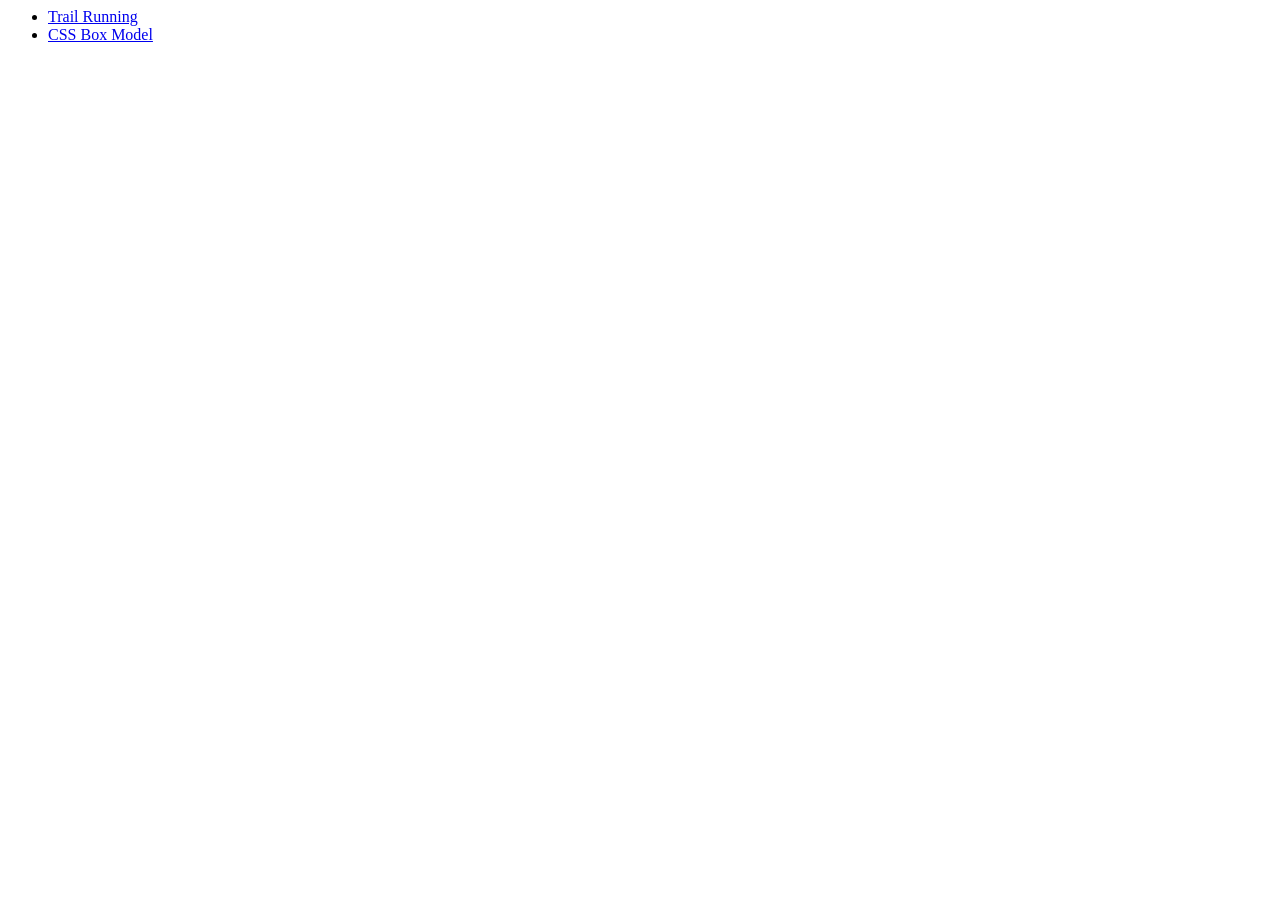
==== index.html @ c6a2dcf4 "added first files" ====
<html lang="en-US">

<head>
<meta charset="UTF-8">

<title>Home Page</title>

<meta name="description" content="A home page">
<meta name="keywords" content="home, page">
<meta name="author" content= "Kohyn Van Komen">
<meta name="viewport" content="width=device-width, initial-scale=1.0">

</head>

<body>

  <ul>
    <li><a href="running.html">Trail Running</a></li>
    <li><a href="box_model.html">CSS Box Model</a></li>
  </ul>

</body>

</html>
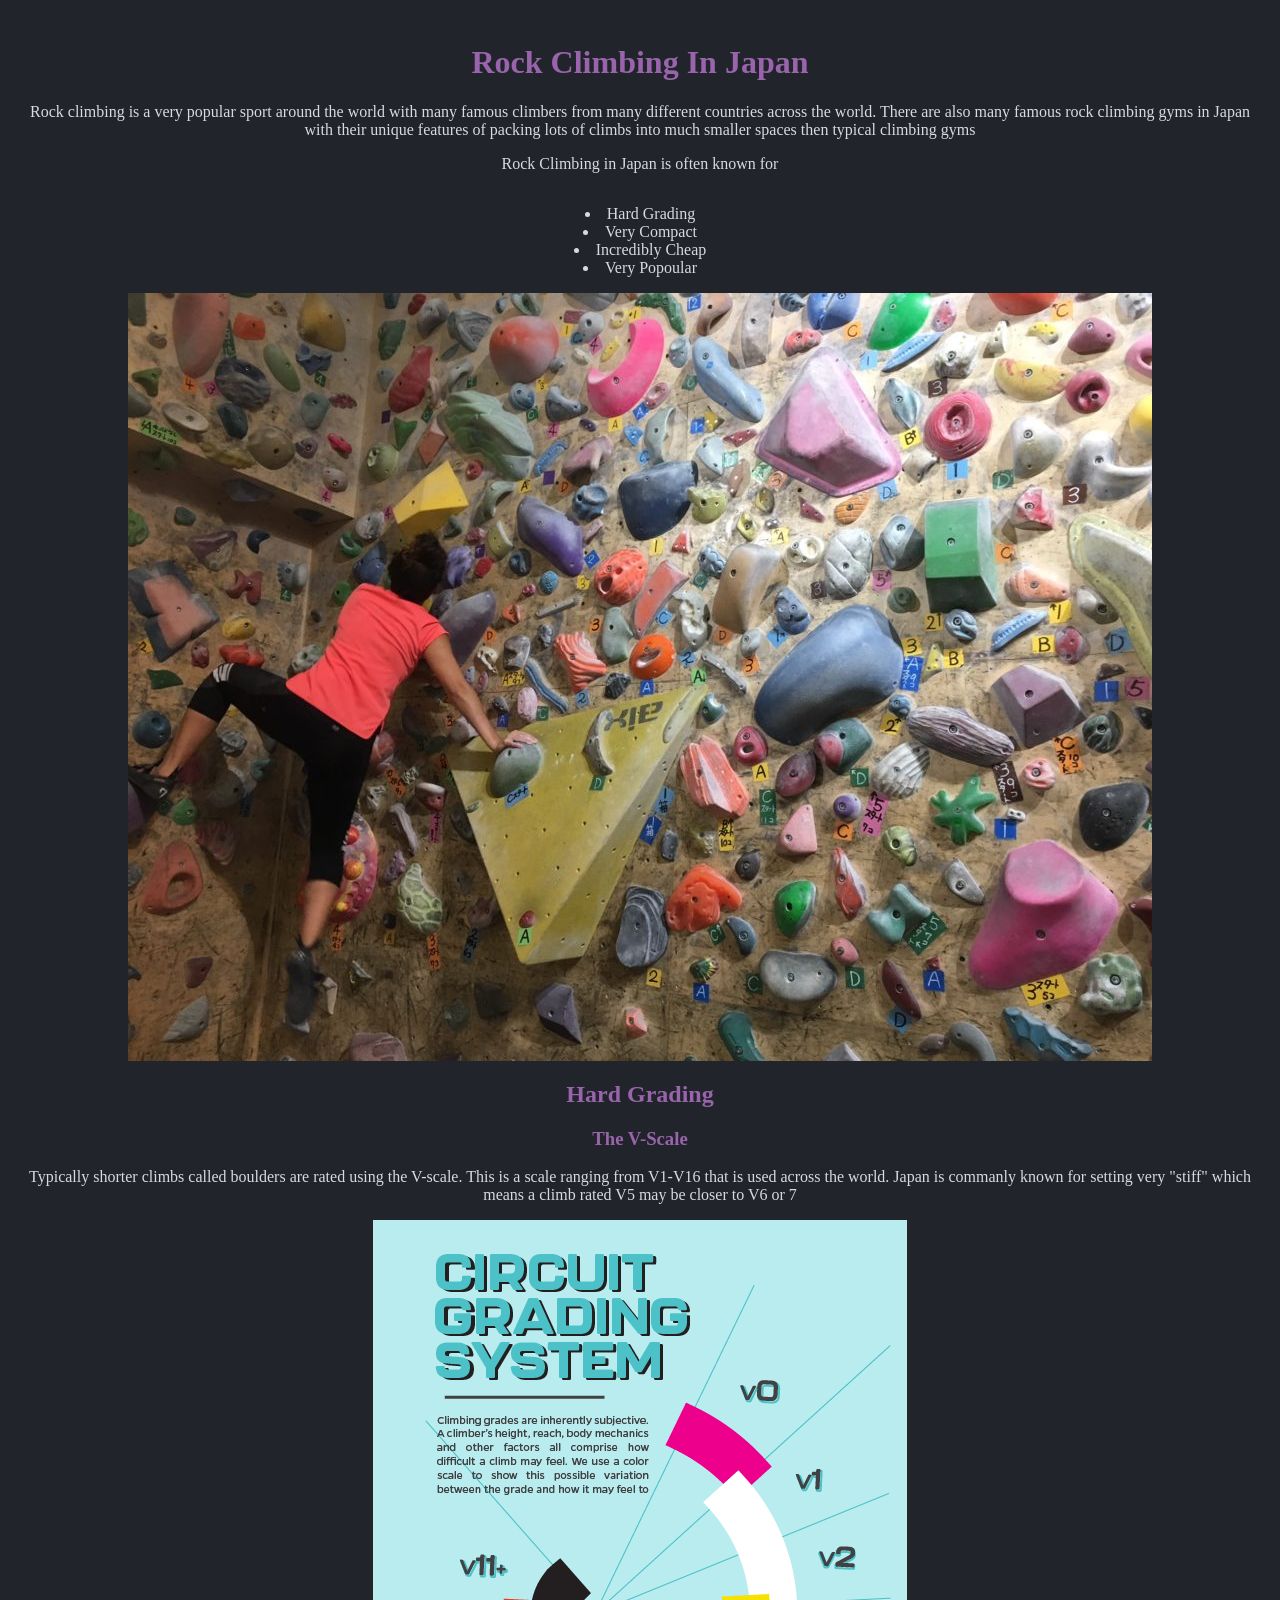
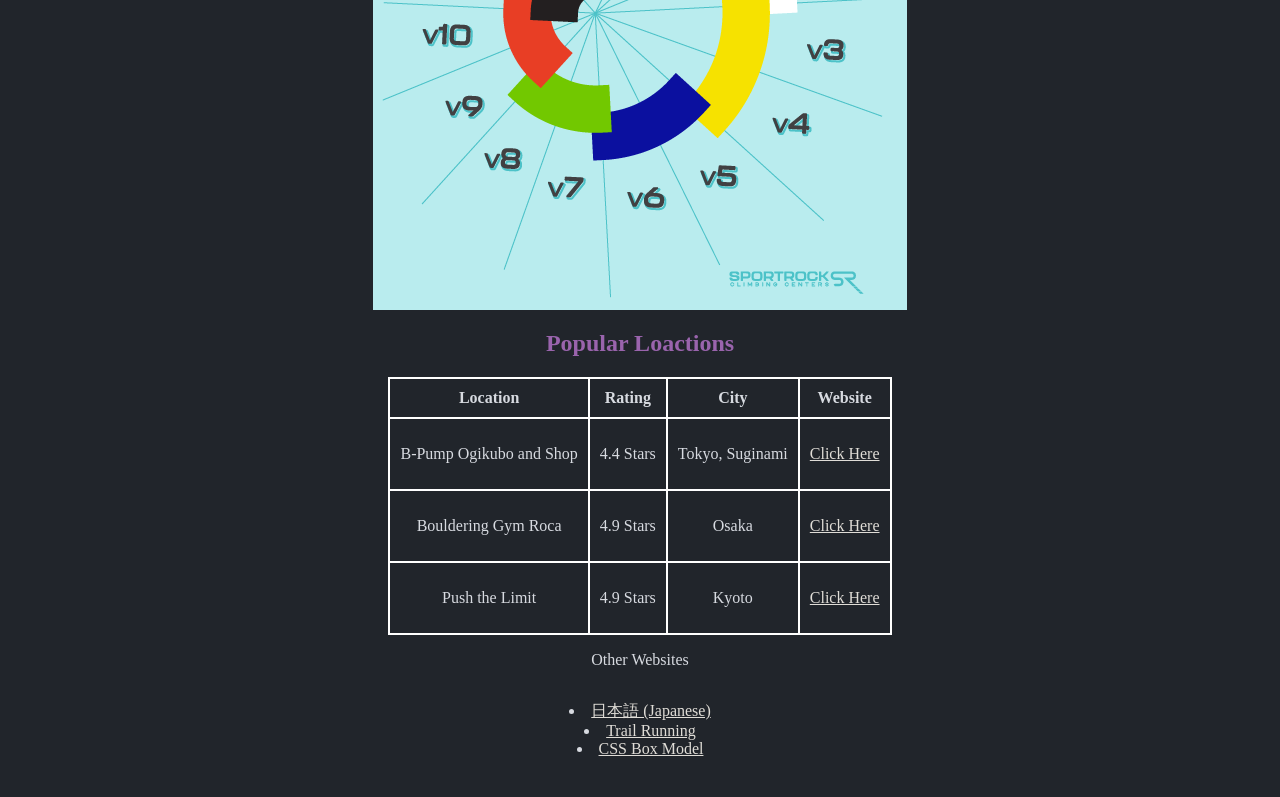
==== commit 8296fc77: "Rename resources/index.html to index.html" ====
--- a/index.html
+++ b/index.html
@@ -1,20 +1,91 @@
+<!DOCTYPE html>
 <html lang="en-US">
 
 <head>
 <meta charset="UTF-8">
 
-<title>Home Page</title>
+<title>Rock Climbing In Japan</title>
 
-<meta name="description" content="A home page">
-<meta name="keywords" content="home, page">
+<meta name="description" content="a webpage about rock climbing in Japan">
+<meta name="keywords" content="Rock Climbing, Japan">
 <meta name="author" content= "Kohyn Van Komen">
 <meta name="viewport" content="width=device-width, initial-scale=1.0">
 
+<link rel="stylesheet" href="resources/climbingInJapanStyle.css">
 </head>
 
 <body>
+<h1>Rock Climbing In Japan</h1>
 
+<p> Rock climbing is a very popular sport around the world with many famous
+  climbers from many different countries across the world. There are also many
+  famous rock climbing gyms in Japan with their unique features of packing
+  lots of climbs into much smaller spaces then typical climbing gyms</p>
+
+
+<p> Rock Climbing in Japan is often known for</p>
+<ul>
+  <li>Hard Grading</li>
+  <li>Very Compact</li>
+  <li>Incredibly Cheap</li>
+  <li>Very Popoular</li>
+</ul>
+
+<img src="resources/ladyRockClimbing.jpeg" alt="A woman rock climbing on a dense
+  rock climbing wall" width="1024" height="768">
+
+
+<h2>Hard Grading</h2>
+<h3>The V-Scale</h3>
+<p>Typically shorter climbs called boulders are rated using the V-scale.
+  This is a scale ranging from V1-V16 that is used across the world.
+  Japan is commanly known for setting very "stiff" which means a
+  climb rated V5 may be closer to V6 or 7</p>
+
+<a href="https://www.sportrock.com/post/understanding-climbing-grades"
+  title="Understanding Climbing Grades">
+  <img src="resources/vScale.png" alt="A circular depiction of the V Scale with
+    a paragraph about how climbing grades are subjective" width="534"
+    height="690">
+</a>
+
+
+<h2>Popular Loactions</h2>
+<table>
+  <tr>
+    <th>Location</th>
+    <th>Rating</th>
+    <th>City</th>
+    <th>Website</th>
+  </tr>
+  <tr>
+    <td><p>B-Pump Ogikubo and Shop</p></td>
+    <td><p>4.4 Stars</p></td>
+    <td><p>Tokyo, Suginami</p></td>
+    <td><a href="https://pump-climbing.com/gym/bpump/"
+      title="B-Pump Website">Click Here</a></td>
+  </tr>
+
+  <tr>
+    <td><p>Bouldering Gym Roca</p></td>
+    <td><p>4.9 Stars</p></td>
+    <td><p>Osaka</p></td>
+    <td><a href="https://roca-gym.com/"
+      title="Roca Website">Click Here</a></td>
+  </tr>
+
+  <tr>
+    <td><p>Push the Limit</p></td>
+    <td><p>4.9 Stars</p></td>
+    <td><p>Kyoto</p></td>
+    <td><a href="https://www.pushthelimit-kyoto.com/"
+      title="Push the limit website ">Click Here</a></td>
+  </tr>
+</table>
+
+<p>Other Websites<p>
   <ul>
+    <li><a href="climbing_ja.html">日本語 (Japanese)</a></li>
     <li><a href="running.html">Trail Running</a></li>
     <li><a href="box_model.html">CSS Box Model</a></li>
   </ul>
--- a/resources/climbingInJapanStyle.css
+++ b/resources/climbingInJapanStyle.css
@@ -0,0 +1,49 @@
+/*
+  background color: #21252B
+  white: #FFFFFF
+  text color: #D7DAE0
+*/
+
+h1, h2, h3 {
+  color: #9A64AD;
+}
+
+body {
+  background-color: #21252B;
+  color: #D7DAE0;
+  padding: 15px;
+  text-align: center;
+}
+
+ul{
+  display: inline-block;
+  list-style-position: inside;
+  text-align: center;
+  padding-left: 0;
+}
+
+
+th, td {
+  border: #FFFFFF solid 2px;
+  padding: 10px;
+}
+table {
+  margin: auto;
+  color: #D7DAE0;
+  border-collapse: collapse;
+}
+
+a {
+  color: #E0DDD7;
+
+}
+
+a:hover {
+  color: #8573AE;
+
+}
+
+img {
+  display: block;
+  margin: auto;
+}
